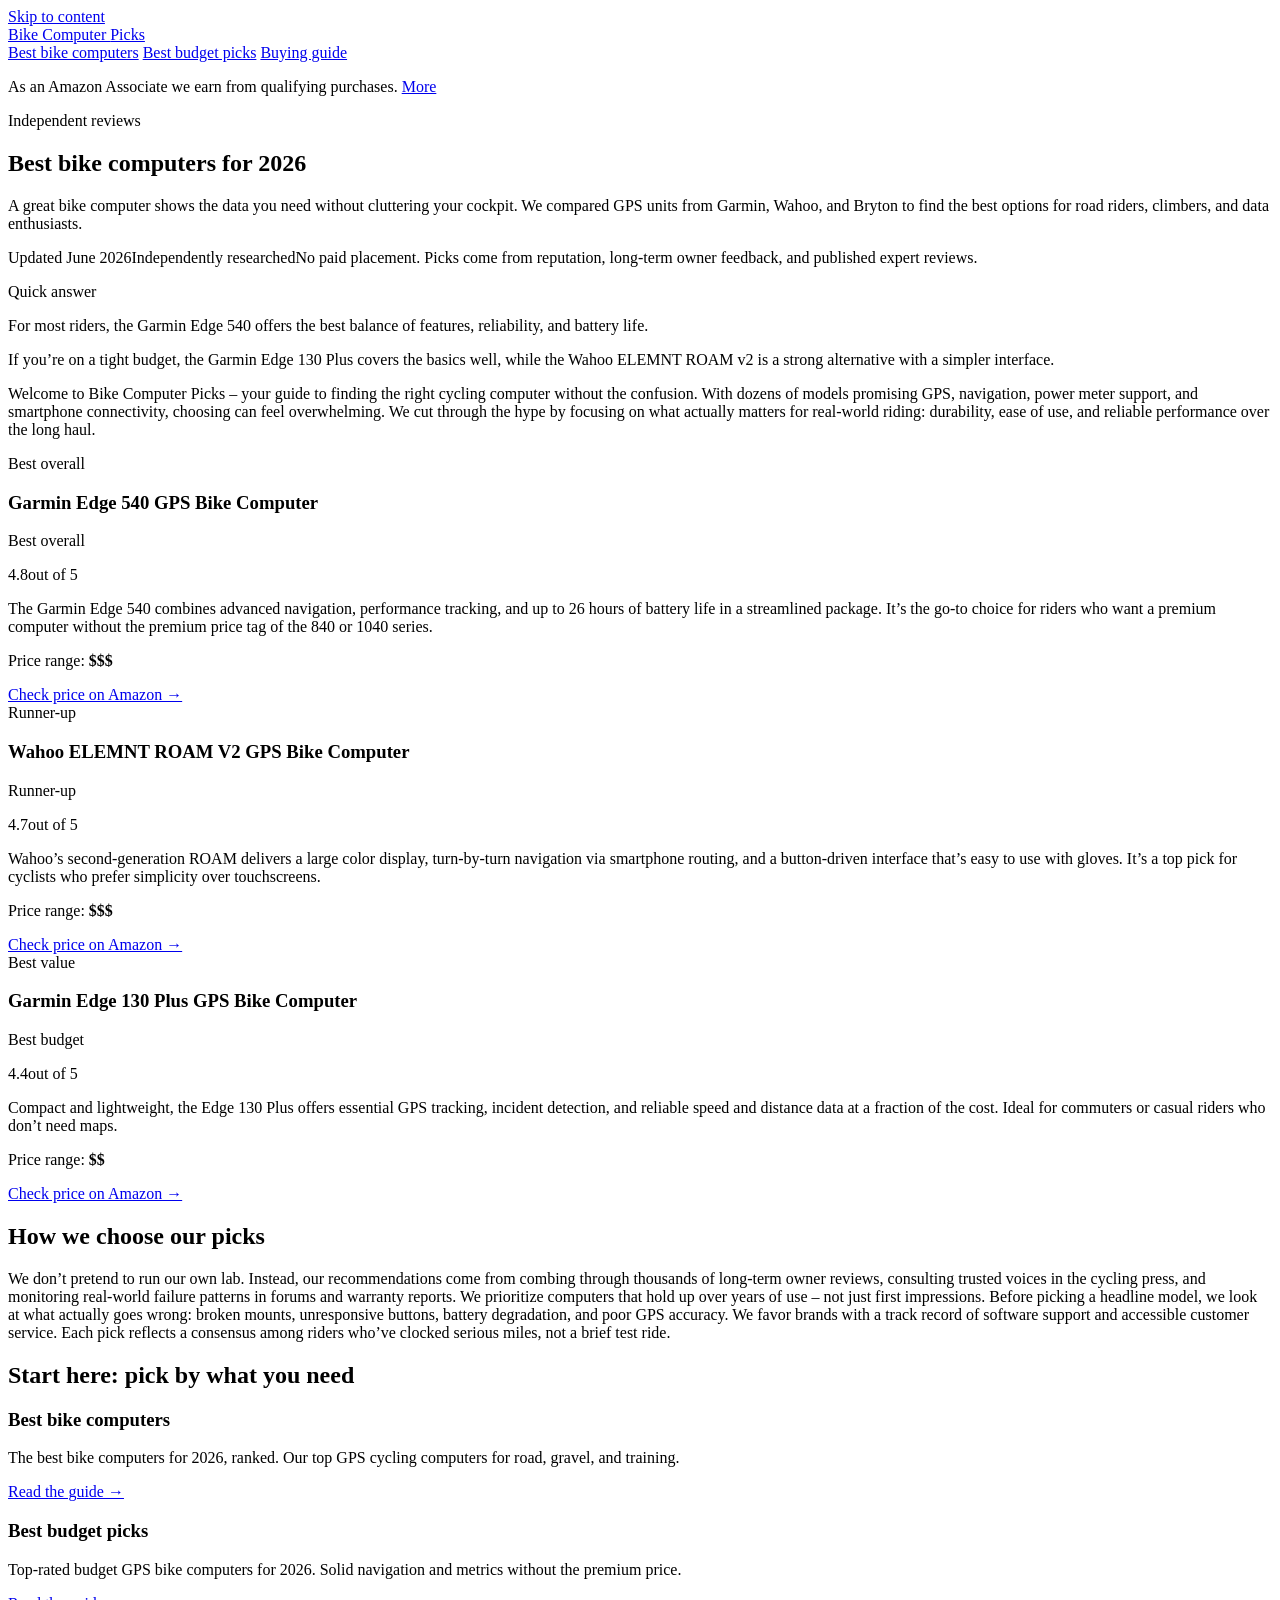
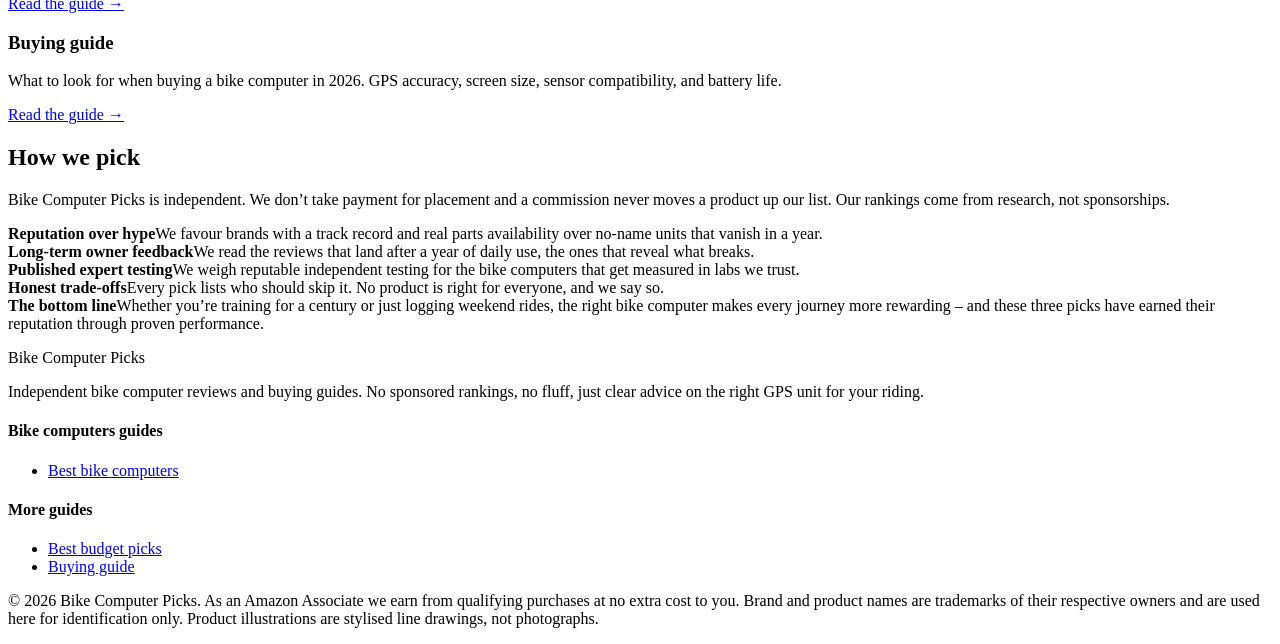
==== index.html @ 2ba73d68 "Rebuild with gold-standard generator: fix /<repo>/ link prefix, add SEO + GEO + JSON-LD" ====
<!DOCTYPE html>
<html lang="en">
<head>
  <meta charset="UTF-8">
  <meta name="viewport" content="width=device-width, initial-scale=1">
  <title>Best bike computers for 2026 | Bike Computer Picks</title>
  <meta name="description" content="A great bike computer shows the data you need without cluttering your cockpit. We compared GPS units from Garmin, Wahoo, and Bryton to find the best options for road riders, climbers, and data enthusiasts.">
  <link rel="canonical" href="https://lee-fuhr.github.io/bike-computer-picks/">
  <meta name="robots" content="index, follow, max-image-preview:large">
  <meta property="og:type" content="website">
  <meta property="og:site_name" content="Bike Computer Picks">
  <meta property="og:title" content="Best bike computers for 2026 | Bike Computer Picks">
  <meta property="og:description" content="A great bike computer shows the data you need without cluttering your cockpit. We compared GPS units from Garmin, Wahoo, and Bryton to find the best options for road riders, climbers, and data enthusiasts.">
  <meta property="og:url" content="https://lee-fuhr.github.io/bike-computer-picks/">
  <meta name="twitter:card" content="summary_large_image">
  <meta name="twitter:title" content="Best bike computers for 2026 | Bike Computer Picks">
  <meta name="twitter:description" content="A great bike computer shows the data you need without cluttering your cockpit. We compared GPS units from Garmin, Wahoo, and Bryton to find the best options for road riders, climbers, and data enthusiasts.">
  <link rel="stylesheet" href="/bike-computer-picks/css/style.css">
  <script defer data-domain="lee-fuhr.github.io/bike-computer-picks" src="https://plausible.io/js/script.js"></script>
<script type="application/ld+json">
{
  "@context": "https://schema.org",
  "@graph": [
    {
      "@type": "WebSite",
      "@id": "https://lee-fuhr.github.io/bike-computer-picks/#website",
      "url": "https://lee-fuhr.github.io/bike-computer-picks/",
      "name": "Bike Computer Picks",
      "publisher": {
        "@type": "Organization",
        "name": "Bike Computer Picks"
      }
    },
    {
      "@type": "BreadcrumbList",
      "itemListElement": [
        {
          "@type": "ListItem",
          "position": 1,
          "name": "Home",
          "item": "https://lee-fuhr.github.io/bike-computer-picks/"
        }
      ]
    },
    {
      "@type": "Product",
      "name": "Garmin Edge 540 GPS Bike Computer",
      "description": "",
      "review": {
        "@type": "Review",
        "reviewBody": "",
        "author": {
          "@type": "Organization",
          "name": "Bike Computer Picks"
        },
        "reviewRating": {
          "@type": "Rating",
          "ratingValue": 4.7,
          "bestRating": 5,
          "worstRating": 1
        }
      },
      "offers": {
        "@type": "Offer",
        "url": "https://www.amazon.com/s?k=Garmin+Edge+540+GPS+Bike+Computer&tag=leefuhrpicks-20",
        "availability": "https://schema.org/InStock",
        "priceCurrency": "USD"
      },
      "brand": {
        "@type": "Brand",
        "name": "Garmin"
      }
    },
    {
      "@type": "Product",
      "name": "Wahoo ELEMNT ROAM V2 GPS Bike Computer",
      "description": "",
      "review": {
        "@type": "Review",
        "reviewBody": "",
        "author": {
          "@type": "Organization",
          "name": "Bike Computer Picks"
        },
        "reviewRating": {
          "@type": "Rating",
          "ratingValue": 4.6,
          "bestRating": 5,
          "worstRating": 1
        }
      },
      "offers": {
        "@type": "Offer",
        "url": "https://www.amazon.com/s?k=Wahoo+ELEMNT+ROAM+V2+GPS+Bike+Computer&tag=leefuhrpicks-20",
        "availability": "https://schema.org/InStock",
        "priceCurrency": "USD"
      },
      "brand": {
        "@type": "Brand",
        "name": "Wahoo"
      }
    },
    {
      "@type": "Product",
      "name": "Garmin Edge 130 Plus GPS Bike Computer",
      "description": "",
      "review": {
        "@type": "Review",
        "reviewBody": "",
        "author": {
          "@type": "Organization",
          "name": "Bike Computer Picks"
        },
        "reviewRating": {
          "@type": "Rating",
          "ratingValue": 4.5,
          "bestRating": 5,
          "worstRating": 1
        }
      },
      "offers": {
        "@type": "Offer",
        "url": "https://www.amazon.com/s?k=Garmin+Edge+130+Plus+GPS+Bike+Computer&tag=leefuhrpicks-20",
        "availability": "https://schema.org/InStock",
        "priceCurrency": "USD"
      },
      "brand": {
        "@type": "Brand",
        "name": "Garmin"
      }
    },
    {
      "@type": "WebPage",
      "@id": "https://lee-fuhr.github.io/bike-computer-picks/#webpage",
      "url": "https://lee-fuhr.github.io/bike-computer-picks/",
      "name": "Best bike computers for 2026",
      "description": "A great bike computer shows the data you need without cluttering your cockpit. We compared GPS units from Garmin, Wahoo, and Bryton to find the best options for road riders, climbers, and data enthusiasts.",
      "isPartOf": {
        "@id": "https://lee-fuhr.github.io/bike-computer-picks/#website"
      }
    }
  ]
}
</script>
</head>
<body>
  <a class="skip-link" href="#main">Skip to content</a>
  <header>
    <div class="container">
      <a class="brand" href="/bike-computer-picks/">Bike Computer <span class="dot">Picks</span></a>
      <nav>
      <a href="/bike-computer-picks/best-bike-computers/">Best bike computers</a>
      <a href="/bike-computer-picks/best-budget-bike-computers/">Best budget picks</a>
      <a href="/bike-computer-picks/bike-computer-buying-guide/">Buying guide</a>
      </nav>
    </div>
  </header>
  <main id="main">
    <div class="container">
      <p class="affiliate-note">As an Amazon Associate we earn from qualifying purchases. <a href="#site-footer">More</a></p>
      <article>

<div class="hero">
    <div class="container">
      <div class="hero-copy">
        <span class="eyebrow">Independent reviews</span>
        <h1>Best bike computers for 2026</h1>
        <p>A great bike computer shows the data you need without cluttering your cockpit. We compared GPS units from Garmin, Wahoo, and Bryton to find the best options for road riders, climbers, and data enthusiasts.</p>
      </div>
      
    </div>
  </div>

<p class="updated"><span class="pill live">Updated June 2026</span><span class="pill">Independently researched</span><span>No paid placement. Picks come from reputation, long-term owner feedback, and published expert reviews.</span></p>

<div class="tldr"><span class="tldr-label">Quick answer</span>
<p>For most riders, the Garmin Edge 540 offers the best balance of features, reliability, and battery life.</p>
<p>If you’re on a tight budget, the Garmin Edge 130 Plus covers the basics well, while the Wahoo ELEMNT ROAM v2 is a strong alternative with a simpler interface.</p>
</div>

<p>Welcome to Bike Computer Picks – your guide to finding the right cycling computer without the confusion. With dozens of models promising GPS, navigation, power meter support, and smartphone connectivity, choosing can feel overwhelming. We cut through the hype by focusing on what actually matters for real-world riding: durability, ease of use, and reliable performance over the long haul.</p>

<div class="picks">
  <div class="pick is-top">
    <span class="ribbon best">Best overall</span>
    
    <div class="pick-body">
    <h3>Garmin Edge 540 GPS Bike Computer</h3>
    <p class="pick-sub">Best overall</p>
    <span class="stars"><span class="num">4.8</span><span class="bar"><span style="width:96%"></span></span><span>out of 5</span></span>
    <p class="blurb">The Garmin Edge 540 combines advanced navigation, performance tracking, and up to 26 hours of battery life in a streamlined package. It’s the go-to choice for riders who want a premium computer without the premium price tag of the 840 or 1040 series.</p>
    <p class="price-range">Price range: <b>$$$</b></p>
    <a class="btn-amazon full" href="https://www.amazon.com/s?k=Garmin+Edge+540+GPS+Bike+Computer&tag=leefuhrpicks-20" rel="nofollow sponsored noopener" target="_blank">Check price on Amazon &rarr;</a>
    </div>
  </div>
  <div class="pick">
    <span class="ribbon runner">Runner-up</span>
    
    <div class="pick-body">
    <h3>Wahoo ELEMNT ROAM V2 GPS Bike Computer</h3>
    <p class="pick-sub">Runner-up</p>
    <span class="stars"><span class="num">4.7</span><span class="bar"><span style="width:94%"></span></span><span>out of 5</span></span>
    <p class="blurb">Wahoo’s second-generation ROAM delivers a large color display, turn-by-turn navigation via smartphone routing, and a button-driven interface that’s easy to use with gloves. It’s a top pick for cyclists who prefer simplicity over touchscreens.</p>
    <p class="price-range">Price range: <b>$$$</b></p>
    <a class="btn-amazon full" href="https://www.amazon.com/s?k=Wahoo+ELEMNT+ROAM+V2+GPS+Bike+Computer&tag=leefuhrpicks-20" rel="nofollow sponsored noopener" target="_blank">Check price on Amazon &rarr;</a>
    </div>
  </div>
  <div class="pick">
    <span class="ribbon value">Best value</span>
    
    <div class="pick-body">
    <h3>Garmin Edge 130 Plus GPS Bike Computer</h3>
    <p class="pick-sub">Best budget</p>
    <span class="stars"><span class="num">4.4</span><span class="bar"><span style="width:88%"></span></span><span>out of 5</span></span>
    <p class="blurb">Compact and lightweight, the Edge 130 Plus offers essential GPS tracking, incident detection, and reliable speed and distance data at a fraction of the cost. Ideal for commuters or casual riders who don’t need maps.</p>
    <p class="price-range">Price range: <b>$$</b></p>
    <a class="btn-amazon full" href="https://www.amazon.com/s?k=Garmin+Edge+130+Plus+GPS+Bike+Computer&tag=leefuhrpicks-20" rel="nofollow sponsored noopener" target="_blank">Check price on Amazon &rarr;</a>
    </div>
  </div>
</div>

<h2>How we choose our picks</h2>

<p>We don’t pretend to run our own lab. Instead, our recommendations come from combing through thousands of long-term owner reviews, consulting trusted voices in the cycling press, and monitoring real-world failure patterns in forums and warranty reports. We prioritize computers that hold up over years of use – not just first impressions. Before picking a headline model, we look at what actually goes wrong: broken mounts, unresponsive buttons, battery degradation, and poor GPS accuracy. We favor brands with a track record of software support and accessible customer service. Each pick reflects a consensus among riders who’ve clocked serious miles, not a brief test ride.</p>

<h2>Start here: pick by what you need</h2>

<div class="page-grid">
<div class="page-card"><div class="card-body"><h3>Best bike computers</h3><p>The best bike computers for 2026, ranked. Our top GPS cycling computers for road, gravel, and training.</p><a class="read-more" href="/bike-computer-picks/best-bike-computers/">Read the guide &rarr;</a></div></div>
<div class="page-card"><div class="card-body"><h3>Best budget picks</h3><p>Top-rated budget GPS bike computers for 2026. Solid navigation and metrics without the premium price.</p><a class="read-more" href="/bike-computer-picks/best-budget-bike-computers/">Read the guide &rarr;</a></div></div>
<div class="page-card"><div class="card-body"><h3>Buying guide</h3><p>What to look for when buying a bike computer in 2026. GPS accuracy, screen size, sensor compatibility, and battery life.</p><a class="read-more" href="/bike-computer-picks/bike-computer-buying-guide/">Read the guide &rarr;</a></div></div>
</div>

<div class="trust">
<h2>How we pick</h2>
<p>Bike Computer Picks is independent. We don’t take payment for placement and a commission never moves a product up our list. Our rankings come from research, not sponsorships.</p>
<div class="trust-grid">
  <div><b>Reputation over hype</b>We favour brands with a track record and real parts availability over no-name units that vanish in a year.</div>
  <div><b>Long-term owner feedback</b>We read the reviews that land after a year of daily use, the ones that reveal what breaks.</div>
  <div><b>Published expert testing</b>We weigh reputable independent testing for the bike computers that get measured in labs we trust.</div>
  <div><b>Honest trade-offs</b>Every pick lists who should skip it. No product is right for everyone, and we say so.</div>
</div>
</div>

<div class="callout callout-tip"><strong>The bottom line</strong>Whether you’re training for a century or just logging weekend rides, the right bike computer makes every journey more rewarding – and these three picks have earned their reputation through proven performance.</div>
      </article>
    </div>
  </main>
<footer id="site-footer">
    <div class="container">
      <div class="footer-grid">
        <div>
          <p class="brand-mark">Bike Computer <span class="dot">Picks</span></p>
          <p>Independent bike computer reviews and buying guides. No sponsored rankings, no fluff, just clear advice on the right GPS unit for your riding.</p>
        </div>
        <div>
          <h4>Bike computers guides</h4>
          <ul>
      <li><a href="/bike-computer-picks/best-bike-computers/">Best bike computers</a></li>
          </ul>
        </div>
        <div>
          <h4>More guides</h4>
          <ul>
      <li><a href="/bike-computer-picks/best-budget-bike-computers/">Best budget picks</a></li>
      <li><a href="/bike-computer-picks/bike-computer-buying-guide/">Buying guide</a></li>
          </ul>
        </div>
      </div>
      <div class="footer-bottom">
        <p>&copy; 2026 Bike Computer Picks. As an Amazon Associate we earn from qualifying purchases at no extra cost to you. Brand and product names are trademarks of their respective owners and are used here for identification only. Product illustrations are stylised line drawings, not photographs.</p>
      </div>
    </div>
  </footer>
</body>
</html>
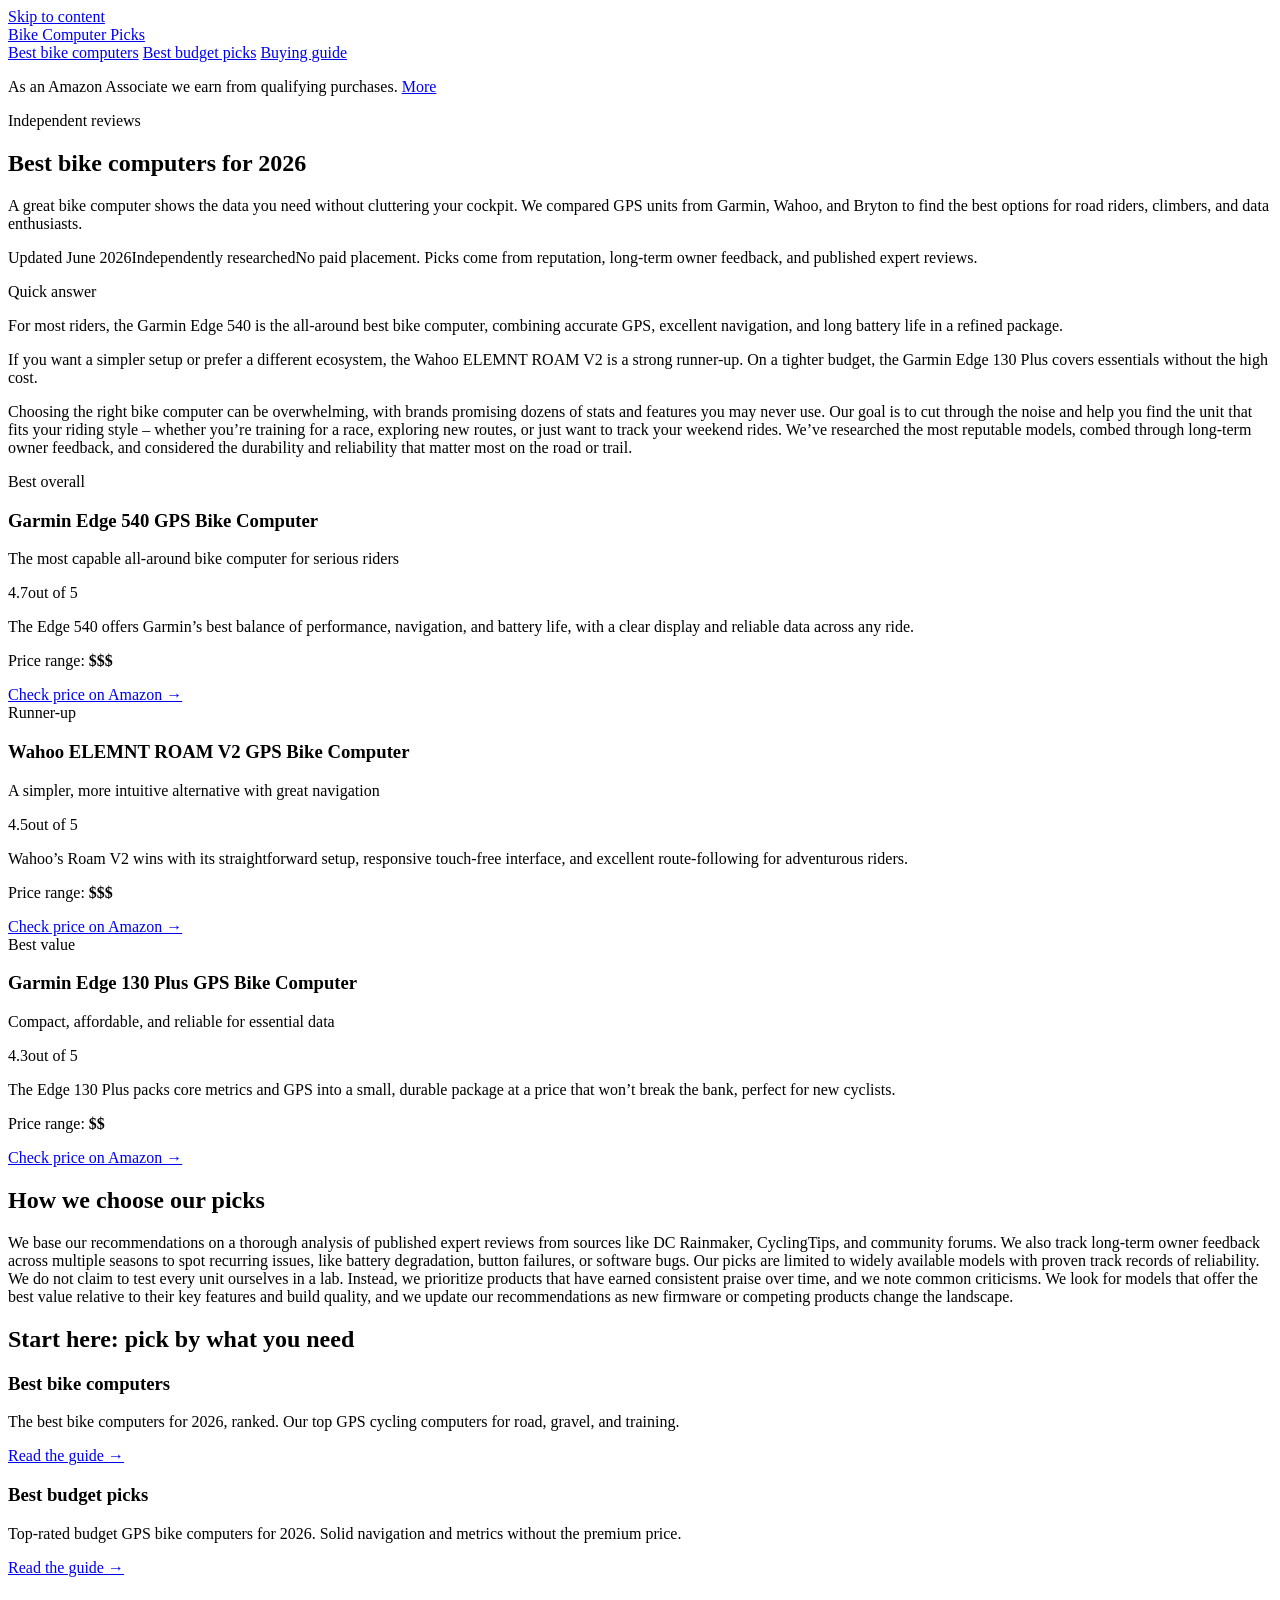
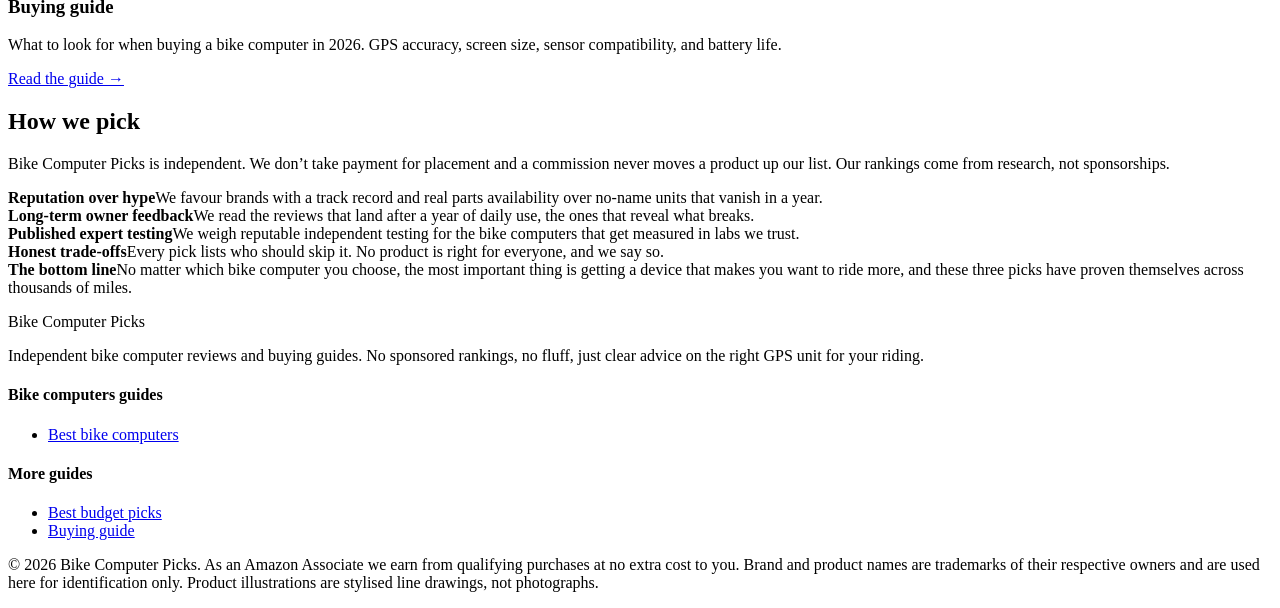
==== commit 0b81ab5b: "Rebuild with gold-standard generator: fix /<repo>/ link prefix, add SEO + GEO + JSON-LD" ====
--- a/index.html
+++ b/index.html
@@ -5,26 +5,26 @@
   <meta name="viewport" content="width=device-width, initial-scale=1">
   <title>Best bike computers for 2026 | Bike Computer Picks</title>
   <meta name="description" content="A great bike computer shows the data you need without cluttering your cockpit. We compared GPS units from Garmin, Wahoo, and Bryton to find the best options for road riders, climbers, and data enthusiasts.">
-  <link rel="canonical" href="https://lee-fuhr.github.io/bike-computer-picks/">
+  <link rel="canonical" href="https://reviews.leefuhr.com/bike-computer-picks/">
   <meta name="robots" content="index, follow, max-image-preview:large">
   <meta property="og:type" content="website">
   <meta property="og:site_name" content="Bike Computer Picks">
   <meta property="og:title" content="Best bike computers for 2026 | Bike Computer Picks">
   <meta property="og:description" content="A great bike computer shows the data you need without cluttering your cockpit. We compared GPS units from Garmin, Wahoo, and Bryton to find the best options for road riders, climbers, and data enthusiasts.">
-  <meta property="og:url" content="https://lee-fuhr.github.io/bike-computer-picks/">
+  <meta property="og:url" content="https://reviews.leefuhr.com/bike-computer-picks/">
   <meta name="twitter:card" content="summary_large_image">
   <meta name="twitter:title" content="Best bike computers for 2026 | Bike Computer Picks">
   <meta name="twitter:description" content="A great bike computer shows the data you need without cluttering your cockpit. We compared GPS units from Garmin, Wahoo, and Bryton to find the best options for road riders, climbers, and data enthusiasts.">
   <link rel="stylesheet" href="/bike-computer-picks/css/style.css">
-  <script defer data-domain="lee-fuhr.github.io/bike-computer-picks" src="https://plausible.io/js/script.js"></script>
+  <script defer data-domain="reviews.leefuhr.com/bike-computer-picks" src="https://plausible.io/js/script.js"></script>
 <script type="application/ld+json">
 {
   "@context": "https://schema.org",
   "@graph": [
     {
       "@type": "WebSite",
-      "@id": "https://lee-fuhr.github.io/bike-computer-picks/#website",
-      "url": "https://lee-fuhr.github.io/bike-computer-picks/",
+      "@id": "https://reviews.leefuhr.com/bike-computer-picks/#website",
+      "url": "https://reviews.leefuhr.com/bike-computer-picks/",
       "name": "Bike Computer Picks",
       "publisher": {
         "@type": "Organization",
@@ -38,7 +38,7 @@
           "@type": "ListItem",
           "position": 1,
           "name": "Home",
-          "item": "https://lee-fuhr.github.io/bike-computer-picks/"
+          "item": "https://reviews.leefuhr.com/bike-computer-picks/"
         }
       ]
     },
@@ -131,12 +131,12 @@
     },
     {
       "@type": "WebPage",
-      "@id": "https://lee-fuhr.github.io/bike-computer-picks/#webpage",
-      "url": "https://lee-fuhr.github.io/bike-computer-picks/",
+      "@id": "https://reviews.leefuhr.com/bike-computer-picks/#webpage",
+      "url": "https://reviews.leefuhr.com/bike-computer-picks/",
       "name": "Best bike computers for 2026",
       "description": "A great bike computer shows the data you need without cluttering your cockpit. We compared GPS units from Garmin, Wahoo, and Bryton to find the best options for road riders, climbers, and data enthusiasts.",
       "isPartOf": {
-        "@id": "https://lee-fuhr.github.io/bike-computer-picks/#website"
+        "@id": "https://reviews.leefuhr.com/bike-computer-picks/#website"
       }
     }
   ]
@@ -174,11 +174,11 @@
 <p class="updated"><span class="pill live">Updated June 2026</span><span class="pill">Independently researched</span><span>No paid placement. Picks come from reputation, long-term owner feedback, and published expert reviews.</span></p>
 
 <div class="tldr"><span class="tldr-label">Quick answer</span>
-<p>For most riders, the Garmin Edge 540 offers the best balance of features, reliability, and battery life.</p>
-<p>If you’re on a tight budget, the Garmin Edge 130 Plus covers the basics well, while the Wahoo ELEMNT ROAM v2 is a strong alternative with a simpler interface.</p>
-</div>
-
-<p>Welcome to Bike Computer Picks – your guide to finding the right cycling computer without the confusion. With dozens of models promising GPS, navigation, power meter support, and smartphone connectivity, choosing can feel overwhelming. We cut through the hype by focusing on what actually matters for real-world riding: durability, ease of use, and reliable performance over the long haul.</p>
+<p>For most riders, the Garmin Edge 540 is the all-around best bike computer, combining accurate GPS, excellent navigation, and long battery life in a refined package.</p>
+<p>If you want a simpler setup or prefer a different ecosystem, the Wahoo ELEMNT ROAM V2 is a strong runner-up. On a tighter budget, the Garmin Edge 130 Plus covers essentials without the high cost.</p>
+</div>
+
+<p>Choosing the right bike computer can be overwhelming, with brands promising dozens of stats and features you may never use. Our goal is to cut through the noise and help you find the unit that fits your riding style – whether you’re training for a race, exploring new routes, or just want to track your weekend rides. We’ve researched the most reputable models, combed through long-term owner feedback, and considered the durability and reliability that matter most on the road or trail.</p>
 
 <div class="picks">
   <div class="pick is-top">
@@ -186,9 +186,9 @@
     
     <div class="pick-body">
     <h3>Garmin Edge 540 GPS Bike Computer</h3>
-    <p class="pick-sub">Best overall</p>
-    <span class="stars"><span class="num">4.8</span><span class="bar"><span style="width:96%"></span></span><span>out of 5</span></span>
-    <p class="blurb">The Garmin Edge 540 combines advanced navigation, performance tracking, and up to 26 hours of battery life in a streamlined package. It’s the go-to choice for riders who want a premium computer without the premium price tag of the 840 or 1040 series.</p>
+    <p class="pick-sub">The most capable all-around bike computer for serious riders</p>
+    <span class="stars"><span class="num">4.7</span><span class="bar"><span style="width:94%"></span></span><span>out of 5</span></span>
+    <p class="blurb">The Edge 540 offers Garmin’s best balance of performance, navigation, and battery life, with a clear display and reliable data across any ride.</p>
     <p class="price-range">Price range: <b>$$$</b></p>
     <a class="btn-amazon full" href="https://www.amazon.com/s?k=Garmin+Edge+540+GPS+Bike+Computer&tag=leefuhrpicks-20" rel="nofollow sponsored noopener" target="_blank">Check price on Amazon &rarr;</a>
     </div>
@@ -198,9 +198,9 @@
     
     <div class="pick-body">
     <h3>Wahoo ELEMNT ROAM V2 GPS Bike Computer</h3>
-    <p class="pick-sub">Runner-up</p>
-    <span class="stars"><span class="num">4.7</span><span class="bar"><span style="width:94%"></span></span><span>out of 5</span></span>
-    <p class="blurb">Wahoo’s second-generation ROAM delivers a large color display, turn-by-turn navigation via smartphone routing, and a button-driven interface that’s easy to use with gloves. It’s a top pick for cyclists who prefer simplicity over touchscreens.</p>
+    <p class="pick-sub">A simpler, more intuitive alternative with great navigation</p>
+    <span class="stars"><span class="num">4.5</span><span class="bar"><span style="width:90%"></span></span><span>out of 5</span></span>
+    <p class="blurb">Wahoo’s Roam V2 wins with its straightforward setup, responsive touch-free interface, and excellent route-following for adventurous riders.</p>
     <p class="price-range">Price range: <b>$$$</b></p>
     <a class="btn-amazon full" href="https://www.amazon.com/s?k=Wahoo+ELEMNT+ROAM+V2+GPS+Bike+Computer&tag=leefuhrpicks-20" rel="nofollow sponsored noopener" target="_blank">Check price on Amazon &rarr;</a>
     </div>
@@ -210,9 +210,9 @@
     
     <div class="pick-body">
     <h3>Garmin Edge 130 Plus GPS Bike Computer</h3>
-    <p class="pick-sub">Best budget</p>
-    <span class="stars"><span class="num">4.4</span><span class="bar"><span style="width:88%"></span></span><span>out of 5</span></span>
-    <p class="blurb">Compact and lightweight, the Edge 130 Plus offers essential GPS tracking, incident detection, and reliable speed and distance data at a fraction of the cost. Ideal for commuters or casual riders who don’t need maps.</p>
+    <p class="pick-sub">Compact, affordable, and reliable for essential data</p>
+    <span class="stars"><span class="num">4.3</span><span class="bar"><span style="width:86%"></span></span><span>out of 5</span></span>
+    <p class="blurb">The Edge 130 Plus packs core metrics and GPS into a small, durable package at a price that won’t break the bank, perfect for new cyclists.</p>
     <p class="price-range">Price range: <b>$$</b></p>
     <a class="btn-amazon full" href="https://www.amazon.com/s?k=Garmin+Edge+130+Plus+GPS+Bike+Computer&tag=leefuhrpicks-20" rel="nofollow sponsored noopener" target="_blank">Check price on Amazon &rarr;</a>
     </div>
@@ -221,7 +221,7 @@
 
 <h2>How we choose our picks</h2>
 
-<p>We don’t pretend to run our own lab. Instead, our recommendations come from combing through thousands of long-term owner reviews, consulting trusted voices in the cycling press, and monitoring real-world failure patterns in forums and warranty reports. We prioritize computers that hold up over years of use – not just first impressions. Before picking a headline model, we look at what actually goes wrong: broken mounts, unresponsive buttons, battery degradation, and poor GPS accuracy. We favor brands with a track record of software support and accessible customer service. Each pick reflects a consensus among riders who’ve clocked serious miles, not a brief test ride.</p>
+<p>We base our recommendations on a thorough analysis of published expert reviews from sources like DC Rainmaker, CyclingTips, and community forums. We also track long-term owner feedback across multiple seasons to spot recurring issues, like battery degradation, button failures, or software bugs. Our picks are limited to widely available models with proven track records of reliability. We do not claim to test every unit ourselves in a lab. Instead, we prioritize products that have earned consistent praise over time, and we note common criticisms. We look for models that offer the best value relative to their key features and build quality, and we update our recommendations as new firmware or competing products change the landscape.</p>
 
 <h2>Start here: pick by what you need</h2>
 
@@ -242,7 +242,7 @@
 </div>
 </div>
 
-<div class="callout callout-tip"><strong>The bottom line</strong>Whether you’re training for a century or just logging weekend rides, the right bike computer makes every journey more rewarding – and these three picks have earned their reputation through proven performance.</div>
+<div class="callout callout-tip"><strong>The bottom line</strong>No matter which bike computer you choose, the most important thing is getting a device that makes you want to ride more, and these three picks have proven themselves across thousands of miles.</div>
       </article>
     </div>
   </main>
